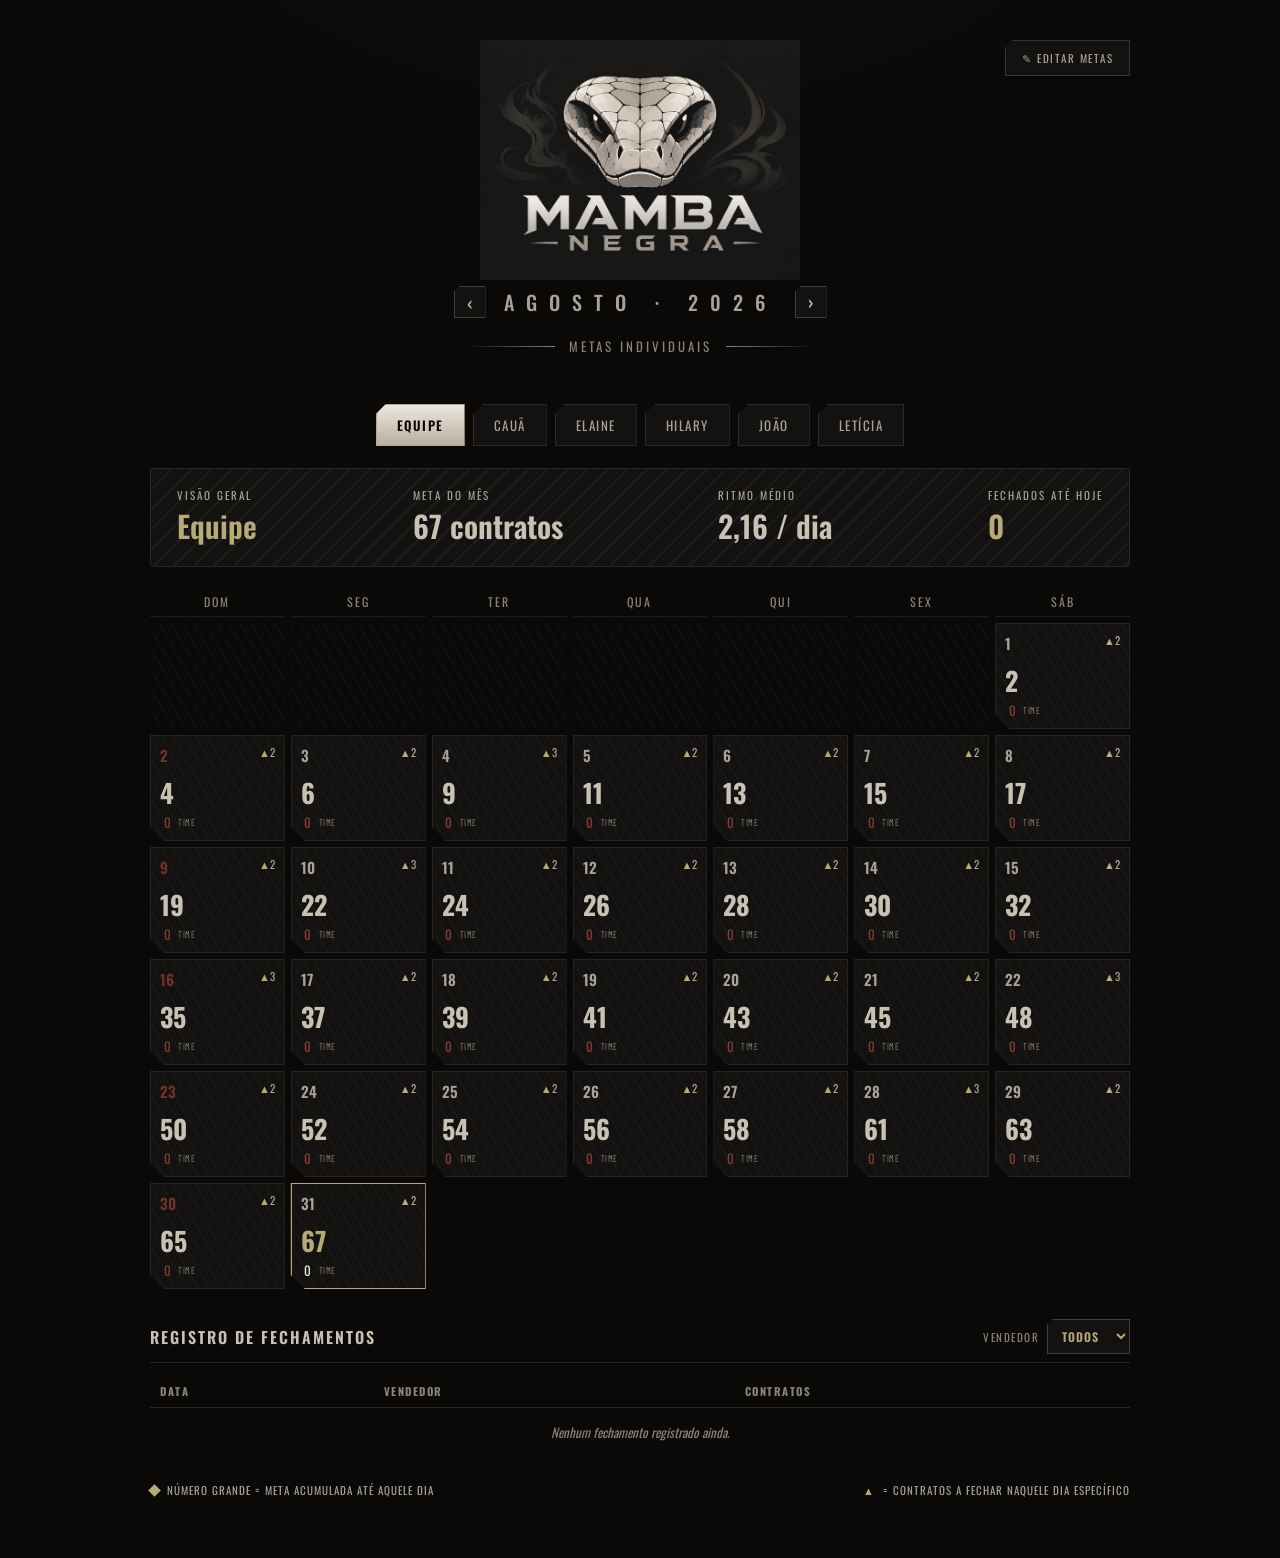
==== index.html @ ac82d04a "Rename index.html.html to index.html" ====
<!DOCTYPE html>
<html lang="pt-BR">
<head>
<meta charset="UTF-8">
<title>Mamba Negra — Agosto 2026</title>
<style>
@import url('https://fonts.googleapis.com/css2?family=Oswald:wght@400;500;600;700&family=Barlow+Condensed:wght@400;500;600;700&display=swap');

:root{
  --bg: #0a0908;
  --bg-card: #131210;
  --scale-line: rgba(230,225,212,0.05);
  --bone: #ece7de;
  --bone-dim: #a8a297;
  --silver: #c9c2b4;
  --silver-dark: #8a8478;
  --gold: #b8a978;
  --danger: #8a3b32;
}

*{box-sizing:border-box; margin:0; padding:0;}

body{
  background:
    radial-gradient(ellipse 900px 500px at 50% -10%, rgba(200,190,170,0.05), transparent 60%),
    var(--bg);
  color: var(--bone);
  font-family: 'Barlow Condensed', sans-serif;
  padding: 40px 20px 60px;
  min-height: 100vh;
}

.wrap{ max-width: 980px; margin: 0 auto; }

/* ---- HEADER ---- */
.header{ text-align:center; position: relative; padding-bottom: 24px; margin-bottom: 24px; }

.logo-img{
  max-width: 320px;
  width: 60%;
  height: auto;
  margin: 0 auto 6px;
  display: block;
  mix-blend-mode: screen;
}

.brand-sub{
  font-family: 'Oswald', sans-serif;
  font-weight: 500;
  font-size: clamp(14px, 2.4vw, 20px);
  letter-spacing: 12px;
  color: var(--bone-dim);
  text-transform: uppercase;
  margin-top: 4px;
}

.divider{ display:flex; align-items:center; gap:14px; justify-content:center; margin-top: 18px; color: var(--silver-dark); }
.divider .line{ height:1px; width: 90px; background: linear-gradient(90deg, transparent, var(--silver-dark)); }
.divider .line.right{ background: linear-gradient(90deg, var(--silver-dark), transparent); }
.divider span{ font-family:'Oswald', sans-serif; font-size: 13px; letter-spacing: 3px; text-transform: uppercase; }

/* ---- TABS (caçadores) ---- */
.tabs{ display:flex; flex-wrap: wrap; gap: 8px; justify-content:center; margin-bottom: 22px; }
.tab{
  font-family:'Oswald', sans-serif;
  font-size: 13px;
  letter-spacing: 1.5px;
  text-transform: uppercase;
  padding: 10px 20px;
  background: var(--bg-card);
  border: 1px solid rgba(200,194,180,0.15);
  color: var(--bone-dim);
  cursor: pointer;
  clip-path: polygon(10px 0, 100% 0, 100% 100%, 0 100%, 0 10px);
  transition: all 0.15s ease;
  position: relative;
}
.tab:hover{ color: var(--bone); border-color: var(--silver-dark); }
.tab.active{
  color: #0a0908;
  background: linear-gradient(180deg, #ece7de, #b8b0a0);
  border-color: var(--gold);
  font-weight: 600;
}

/* ---- META BAR ---- */
.meta-bar{
  display:flex; justify-content: space-between; align-items:center; gap: 20px;
  background: var(--bg-card);
  border: 1px solid rgba(200,194,180,0.12);
  border-radius: 4px;
  padding: 18px 26px;
  margin-bottom: 26px;
  position: relative;
  overflow:hidden;
}
.meta-bar::before{
  content:""; position:absolute; inset:0;
  background-image: repeating-linear-gradient(135deg, var(--scale-line) 0 2px, transparent 2px 14px);
  pointer-events:none;
}
.meta-item{ position:relative; z-index:1; }
.meta-label{ font-family:'Oswald', sans-serif; font-size: 11px; letter-spacing: 2px; text-transform: uppercase; color: var(--bone-dim); }
.meta-value{ font-family:'Oswald', sans-serif; font-size: 30px; font-weight: 600; color: var(--silver); }
.meta-value.gold{ color: var(--gold); }

/* ---- CALENDAR ---- */
.weekdays{ display:grid; grid-template-columns: repeat(7, 1fr); gap: 6px; margin-bottom: 6px; }
.weekdays div{
  text-align:center; font-family:'Oswald', sans-serif; font-size: 12px; letter-spacing: 2px;
  color: var(--silver-dark); text-transform: uppercase; padding-bottom: 6px;
  border-bottom: 1px solid rgba(200,194,180,0.1);
}

.grid{ display:grid; grid-template-columns: repeat(7, 1fr); gap: 6px; }

.day{
  position:relative; background: var(--bg-card);
  border: 1px solid rgba(200,194,180,0.1);
  min-height: 92px; padding: 8px 9px;
  clip-path: polygon(0 0, 100% 0, 100% 100%, 14px 100%, 0 calc(100% - 14px));
  overflow:hidden;
}
.day.empty{ background: transparent; border: none; clip-path:none; }
.day::before{
  content:""; position:absolute; inset:0;
  background-image: repeating-linear-gradient(60deg, var(--scale-line) 0 1.5px, transparent 1.5px 10px);
  opacity: 0.6; pointer-events:none;
}
.day .num{ font-family:'Oswald', sans-serif; font-weight:600; font-size: 15px; color: var(--bone-dim); position:relative; z-index:1; }
.day .goal{ font-family:'Oswald', sans-serif; font-weight:700; font-size: 26px; color: var(--silver); line-height:1; margin-top: 14px; position:relative; z-index:1; }
.day .goal-label{ font-size: 10px; letter-spacing: 1px; color: var(--silver-dark); text-transform: uppercase; position: relative; z-index:1; }
.day .inc{ position:absolute; top:8px; right:9px; font-family:'Oswald', sans-serif; font-size: 11px; color: var(--gold); z-index:1; }
.day.final{ border-color: var(--gold); box-shadow: 0 0 0 1px var(--gold), 0 0 18px rgba(184,169,120,0.25); }
.day.final .goal{ color: var(--gold); }
.day.sunday .num{ color: var(--danger); opacity:0.8; }

.day.hit{ border-color: #6f8f5a; }
.day.hit .goal{ color: #9fc47f; }
.day.behind .actual{ color: var(--danger); }

.day .actual-row{
  display:flex; align-items:center; gap:4px;
  margin-top: 6px; position:relative; z-index:1;
}
.day .actual-btn{
  width: 18px; height: 18px;
  display:flex; align-items:center; justify-content:center;
  background: rgba(200,194,180,0.08);
  border: 1px solid rgba(200,194,180,0.25);
  color: var(--bone);
  font-family:'Oswald', sans-serif;
  font-size: 13px; line-height:1;
  cursor:pointer; user-select:none;
}
.day .actual-btn:hover{ background: rgba(200,194,180,0.18); }
.day .actual{
  font-family:'Oswald', sans-serif;
  font-size: 13px;
  color: var(--bone);
  min-width: 14px;
  text-align:center;
}
.day .actual-label{
  font-size: 9px;
  letter-spacing: 0.5px;
  color: var(--silver-dark);
  text-transform: uppercase;
}
.day.empty .actual-row{ display:none; }

.sync-note{
  text-align:center;
  font-family:'Oswald', sans-serif;
  font-size: 11px;
  letter-spacing: 1px;
  color: var(--silver-dark);
  margin-top: 4px;
}
.sync-note.saving{ color: var(--gold); }

/* ---- REGISTRO DE FECHAMENTOS ---- */
.log-section{
  margin-top: 30px;
}
.log-header{
  display:flex; align-items:center; justify-content:space-between; flex-wrap:wrap; gap:10px;
  margin-bottom: 12px;
  padding-bottom: 8px;
  border-bottom: 1px solid rgba(200,194,180,0.15);
}
.log-title{
  font-family:'Oswald', sans-serif;
  font-weight: 600;
  font-size: 16px;
  letter-spacing: 2px;
  text-transform: uppercase;
  color: var(--silver);
  margin-bottom: 0;
  padding-bottom: 0;
  border-bottom: none;
}
.log-filter{
  display:flex; align-items:center; gap:8px;
}
.log-filter label{
  font-family:'Oswald', sans-serif;
  font-size: 11px;
  letter-spacing: 1.5px;
  text-transform: uppercase;
  color: var(--silver-dark);
}
.log-filter select{
  background: var(--bg-card);
  border: 1px solid rgba(200,194,180,0.25);
  color: var(--gold);
  font-family:'Oswald', sans-serif;
  font-weight: 600;
  font-size: 12px;
  letter-spacing: 1px;
  text-transform: uppercase;
  padding: 7px 10px;
  cursor: pointer;
  clip-path: polygon(6px 0, 100% 0, 100% 100%, 0 100%, 0 6px);
}
.log-filter select:focus{ outline:none; border-color: var(--gold); }
.log-table{
  width: 100%;
  border-collapse: collapse;
  font-family: 'Barlow Condensed', sans-serif;
}
.log-table th{
  text-align:left;
  font-family:'Oswald', sans-serif;
  font-size: 11px;
  letter-spacing: 1.5px;
  text-transform: uppercase;
  color: var(--silver-dark);
  padding: 8px 10px;
  border-bottom: 1px solid rgba(200,194,180,0.15);
}
.log-table td{
  padding: 8px 10px;
  font-size: 15px;
  color: var(--bone);
  border-bottom: 1px solid rgba(200,194,180,0.06);
}
.log-table tr:hover td{ background: rgba(200,194,180,0.04); }
.log-table .qty{
  font-family:'Oswald', sans-serif;
  font-weight: 600;
  color: var(--gold);
}
.log-empty{
  font-family:'Oswald', sans-serif;
  font-size: 13px;
  color: var(--silver-dark);
  padding: 14px 4px;
  text-align:center;
  font-style: italic;
}

.footer{
  margin-top: 26px; display:flex; justify-content: space-between; flex-wrap: wrap; gap: 12px;
  font-family:'Oswald', sans-serif; font-size: 11px; letter-spacing: 1px; color: var(--bone-dim); text-transform: uppercase;
}
.legend-item{ display:flex; align-items:center; gap:8px; }
.dot{ width:9px; height:9px; background:var(--gold); display:inline-block; transform: rotate(45deg); }

/* ---- MONTH NAV ---- */
.month-nav{ display:flex; align-items:center; justify-content:center; gap:18px; margin-top:4px; }
.month-nav .brand-sub{ margin:0; min-width: 210px; text-align:center; }
.month-arrow{
  font-family:'Oswald', sans-serif;
  font-size: 18px;
  color: var(--silver);
  border: 1px solid rgba(200,194,180,0.25);
  background: var(--bg-card);
  width: 32px; height:32px;
  display:flex; align-items:center; justify-content:center;
  cursor:pointer; user-select:none;
  clip-path: polygon(6px 0, 100% 0, 100% 100%, 0 100%, 0 6px);
  transition: all 0.15s ease;
  flex-shrink:0;
}
.month-arrow:hover{ color: var(--bone); border-color: var(--gold); }

/* ---- EDIT BUTTON ---- */
.edit-btn{
  position:absolute; top:0; right:0;
  font-family:'Oswald', sans-serif;
  font-size: 11px; letter-spacing:1.5px; text-transform:uppercase;
  padding: 9px 16px;
  background: var(--bg-card);
  border: 1px solid rgba(200,194,180,0.2);
  color: var(--bone-dim);
  cursor:pointer; user-select:none;
  clip-path: polygon(8px 0, 100% 0, 100% 100%, 0 100%, 0 8px);
  transition: all 0.15s ease;
}
.edit-btn:hover{ color: var(--gold); border-color: var(--gold); }

/* ---- MODAL ---- */
.modal-overlay{
  position: fixed; inset:0; background: rgba(6,5,4,0.82);
  display:none; align-items:center; justify-content:center;
  z-index: 100; padding: 20px;
}
.modal{
  background: var(--bg-card);
  border: 1px solid rgba(200,194,180,0.2);
  max-width: 420px; width:100%;
  max-height: 86vh; overflow-y:auto;
  padding: 24px 22px;
}
.modal-title{
  font-family:'Oswald', sans-serif; font-weight:600; font-size:15px;
  letter-spacing:2px; text-transform:uppercase; color: var(--silver);
  margin-bottom: 4px;
}
.modal-sub{
  font-family:'Oswald', sans-serif; font-size:11px; color: var(--silver-dark);
  letter-spacing:1px; text-transform:uppercase;
  margin-bottom:18px; padding-bottom:12px; border-bottom:1px solid rgba(200,194,180,0.12);
}
.modal-hint{
  font-family:'Barlow Condensed', sans-serif; font-size:12px; color: var(--silver-dark);
  margin: -8px 0 16px; line-height:1.4;
}
.modal-row{
  display:flex; align-items:center; justify-content:space-between;
  gap:12px; margin-bottom: 12px;
}
.modal-row label{
  font-family:'Barlow Condensed', sans-serif; font-size:15px; color: var(--bone);
}
.modal-row input{
  width: 90px;
  background: var(--bg);
  border: 1px solid rgba(200,194,180,0.25);
  color: var(--gold);
  font-family:'Oswald', sans-serif; font-weight:600; font-size:16px;
  text-align:center; padding: 7px 4px;
}
.modal-row input:focus{ outline:none; border-color: var(--gold); }
.modal-actions{
  display:flex; justify-content:flex-end; gap:10px; margin-top:10px;
}
.modal-btn{
  font-family:'Oswald', sans-serif; font-size:12px; letter-spacing:1.5px; text-transform:uppercase;
  padding: 10px 18px; cursor:pointer; border:1px solid rgba(200,194,180,0.25);
  background: transparent; color: var(--bone-dim);
}
.modal-btn:hover{ color: var(--bone); border-color: var(--silver-dark); }
.modal-btn.primary{
  background: linear-gradient(180deg, #ece7de, #b8b0a0);
  color: #0a0908; border-color: var(--gold); font-weight:600;
}
.modal-btn.primary:hover{ color:#0a0908; }

@media (max-width: 640px){
  .day{ min-height: 74px; padding:6px 7px; }
  .day .goal{ font-size:20px; margin-top:10px; }
  .weekdays div{ font-size:10px; }
  .meta-bar{ flex-wrap: wrap; }
  .tab{ padding: 8px 14px; font-size: 12px; }
  .edit-btn{ position:static; display:block; width:fit-content; margin: 10px auto 0; }
  .month-nav .brand-sub{ min-width: 160px; font-size: 13px; letter-spacing:6px; }
}
</style>
</head>
<body>
<div class="wrap">

  <div class="header">
    <img class="logo-img" src="[data-uri]" alt="Mamba Negra">
    <div class="edit-btn" id="editBtn">✎ Editar metas</div>
    <div class="month-nav">
      <div class="month-arrow" id="prevMonth">‹</div>
      <div class="brand-sub" id="monthLabel">Agosto · 2026</div>
      <div class="month-arrow" id="nextMonth">›</div>
    </div>
    <div class="divider">
      <div class="line"></div>
      <span>Metas Individuais</span>
      <div class="line right"></div>
    </div>
  </div>

  <div class="tabs" id="tabs"></div>

  <div class="meta-bar">
    <div class="meta-item">
      <div class="meta-label" id="metaLabel1">Visão geral</div>
      <div class="meta-value gold" id="metaName">Equipe</div>
    </div>
    <div class="meta-item">
      <div class="meta-label">Meta do mês</div>
      <div class="meta-value" id="metaTotal">67 contratos</div>
    </div>
    <div class="meta-item">
      <div class="meta-label">Ritmo médio</div>
      <div class="meta-value" id="metaRate">2,16 / dia</div>
    </div>
    <div class="meta-item">
      <div class="meta-label">Fechados até hoje</div>
      <div class="meta-value gold" id="metaActual">0</div>
    </div>
  </div>

  <div class="weekdays">
    <div>Dom</div><div>Seg</div><div>Ter</div><div>Qua</div><div>Qui</div><div>Sex</div><div>Sáb</div>
  </div>

  <div class="grid" id="grid"></div>

  <div class="log-section">
    <div class="log-header">
      <div class="log-title">Registro de Fechamentos</div>
      <div class="log-filter">
        <label for="logFilterSelect">Vendedor</label>
        <select id="logFilterSelect">
          <option value="Todos">Todos</option>
        </select>
      </div>
    </div>
    <table class="log-table">
      <thead>
        <tr><th>Data</th><th>Vendedor</th><th>Contratos</th></tr>
      </thead>
      <tbody id="logBody"></tbody>
    </table>
    <div class="log-empty" id="logEmpty" style="display:none;">Nenhum fechamento registrado ainda.</div>
  </div>

  <div class="footer">
    <div class="legend-item"><span class="dot"></span> Número grande = meta acumulada até aquele dia</div>
    <div class="legend-item"><span style="color:var(--gold)">▲</span> = contratos a fechar naquele dia específico</div>
  </div>

</div>

<div class="modal-overlay" id="modalOverlay">
  <div class="modal">
    <div class="modal-title">Editar metas — <span id="modalMonthName"></span></div>
    <div class="modal-sub">Grupo e individual de cada pessoa</div>
    <div class="modal-hint">Ao salvar, os contratos de cada dia são redistribuídos igualmente ao longo do mês para manter o ritmo em dia com a nova meta.</div>
    <div id="modalBody"></div>
    <div class="modal-actions">
      <div class="modal-btn" id="modalCancel">Cancelar</div>
      <div class="modal-btn primary" id="modalSave">Salvar</div>
    </div>
  </div>
</div>

<script>
const YEAR = 2026;
const MONTH_FULL = ['Janeiro','Fevereiro','Março','Abril','Maio','Junho','Julho','Agosto','Setembro','Outubro','Novembro','Dezembro'];
const MONTH_SHORT = ['jan','fev','mar','abr','mai','jun','jul','ago','set','out','nov','dez'];

// Metas padrão (total do mês por pessoa) e do time — usadas em qualquer mês ainda não editado
const DEFAULT_GOALS = {
  "Equipe": 67,
  "Cauã": 12,
  "Elaine": 21,
  "Hilary": 14,
  "João": 12,
  "Letícia": 8
};
const personNames = Object.keys(DEFAULT_GOALS);
const individualNames = personNames.filter(n => n !== 'Equipe');

function daysInMonth(m){ return new Date(YEAR, m + 1, 0).getDate(); }
function firstWeekdayOf(m){ return new Date(YEAR, m, 1).getDay(); }

// Gera a curva acumulada proporcional ao total, redistribuindo os contratos
// igualmente ao longo dos dias do mês para manter o ritmo em dia com a meta
function buildCumulative(total, dim){
  const arr = [];
  for(let d=1; d<=dim; d++){
    arr.push(Math.round(total * d / dim));
  }
  if(dim > 0) arr[arr.length-1] = total; // garante que o último dia bate exatamente com a meta
  return arr;
}

let goals = {};       // goals[monthIndex] = { nome: metaTotal }
const progress = {};  // progress[nome] = { monthIndex: { "1": 2, "5": 1, ... } }
individualNames.forEach(name => progress[name] = {});

let currentMonth = 7; // Agosto por padrão
let currentView = 'Equipe';

function getGoals(m){
  if(!goals[m]) goals[m] = { ...DEFAULT_GOALS };
  return goals[m];
}
function getProgressMonth(name, m){
  if(!progress[name][m]) progress[name][m] = {};
  return progress[name][m];
}

const tabsEl = document.getElementById('tabs');
const grid = document.getElementById('grid');
const metaName = document.getElementById('metaName');
const metaTotal = document.getElementById('metaTotal');
const metaRate = document.getElementById('metaRate');
const metaActual = document.getElementById('metaActual');
const metaLabel1 = document.getElementById('metaLabel1');
const monthLabel = document.getElementById('monthLabel');
const prevMonthBtn = document.getElementById('prevMonth');
const nextMonthBtn = document.getElementById('nextMonth');
const editBtn = document.getElementById('editBtn');
const modalOverlay = document.getElementById('modalOverlay');
const modalBody = document.getElementById('modalBody');
const modalMonthName = document.getElementById('modalMonthName');
const modalSave = document.getElementById('modalSave');
const modalCancel = document.getElementById('modalCancel');

const GOALS_KEY = 'goals';
function storageKeyProgress(name){ return 'progress:' + name; }

async function loadAll(){
  try{
    const res = await window.storage.get(GOALS_KEY, true);
    goals = res ? JSON.parse(res.value) : {};
  } catch(e){
    goals = {};
  }
  for(const name of individualNames){
    try{
      const res = await window.storage.get(storageKeyProgress(name), true);
      progress[name] = res ? JSON.parse(res.value) : {};
    } catch(e){
      progress[name] = progress[name] || {};
    }
  }
}

async function saveGoals(){
  try{
    await window.storage.set(GOALS_KEY, JSON.stringify(goals), true);
  } catch(e){
    // sem conexão de armazenamento compartilhado (arquivo aberto localmente) — segue só na tela
  }
}

async function saveProgress(name){
  try{
    await window.storage.set(storageKeyProgress(name), JSON.stringify(progress[name]), true);
  } catch(e){
    // sem conexão de armazenamento compartilhado (arquivo aberto localmente) — segue só na tela
  }
}

function getDailyActual(name, day, m){
  if(name === 'Equipe'){
    return individualNames.reduce((sum, n) => sum + (getProgressMonth(n, m)[day] || 0), 0);
  }
  return getProgressMonth(name, m)[day] || 0;
}

function getActualCumulative(name, uptoDay, m){
  let sum = 0;
  for(let d=1; d<=uptoDay; d++) sum += getDailyActual(name, d, m);
  return sum;
}

function updateMonthLabel(){
  monthLabel.textContent = MONTH_FULL[currentMonth] + ' · ' + YEAR;
  prevMonthBtn.style.visibility = currentMonth === 0 ? 'hidden' : 'visible';
  nextMonthBtn.style.visibility = currentMonth === 11 ? 'hidden' : 'visible';
}

function render(name){
  currentView = name;
  updateMonthLabel();

  const dim = daysInMonth(currentMonth);
  const fw = firstWeekdayOf(currentMonth);
  const gm = getGoals(currentMonth);
  const total = gm[name] || 0;

  metaLabel1.textContent = name === 'Equipe' ? 'Visão geral' : 'Vendedor';
  metaName.textContent = name;
  metaTotal.textContent = total + ' contratos';
  metaRate.textContent = (dim ? total/dim : 0).toFixed(2).replace('.', ',') + ' / dia';
  metaActual.textContent = getActualCumulative(name, dim, currentMonth);

  const cumulative = buildCumulative(total, dim);
  const editable = name !== 'Equipe';

  grid.innerHTML = '';
  for(let i=0;i<fw;i++){
    const empty = document.createElement('div');
    empty.className='day empty';
    grid.appendChild(empty);
  }

  let prev = 0;
  for(let d=1; d<=dim; d++){
    const cell = document.createElement('div');
    const goal = cumulative[d-1];
    const inc = goal - prev;
    prev = goal;
    const actualToday = getDailyActual(name, d, currentMonth);
    const actualCum = getActualCumulative(name, d, currentMonth);

    const weekday = (fw + (d-1)) % 7;
    let cls = 'day';
    if(weekday===0) cls += ' sunday';
    if(d===dim) cls += ' final';
    if(actualCum >= goal) cls += ' hit'; else if (d < dim) cls += ' behind';
    cell.className = cls;

    cell.innerHTML = `
      <div class="num">${d}</div>
      <div class="inc">▲${inc}</div>
      <div class="goal">${goal}</div>
      <div class="actual-row">
        ${editable ? `<div class="actual-btn" data-act="minus" data-day="${d}">−</div>` : ''}
        <div class="actual">${actualToday}</div>
        ${editable ? `<div class="actual-btn" data-act="plus" data-day="${d}">+</div>` : ''}
        <div class="actual-label">${editable ? 'fechados' : 'time'}</div>
      </div>
    `;
    grid.appendChild(cell);
  }

  if(editable){
    grid.querySelectorAll('.actual-btn').forEach(btn=>{
      btn.addEventListener('click', async ()=>{
        const day = btn.getAttribute('data-day');
        const act = btn.getAttribute('data-act');
        const monthProg = getProgressMonth(name, currentMonth);
        const cur = monthProg[day] || 0;
        const next = act === 'plus' ? cur + 1 : Math.max(0, cur - 1);
        monthProg[day] = next;
        render(name); // atualização otimista imediata
        renderLog();
        await saveProgress(name);
      });
    });
  }
}

let logFilter = 'Todos';

function renderLog(){
  const logBody = document.getElementById('logBody');
  const logEmpty = document.getElementById('logEmpty');
  const rows = [];

  const namesToShow = logFilter === 'Todos' ? individualNames : [logFilter];

  namesToShow.forEach(name=>{
    const monthProg = getProgressMonth(name, currentMonth);
    Object.keys(monthProg).forEach(day=>{
      const qty = monthProg[day];
      if(qty > 0){
        rows.push({ day: parseInt(day, 10), name, qty });
      }
    });
  });

  rows.sort((a, b) => a.day - b.day || a.name.localeCompare(b.name));

  if(rows.length === 0){
    logBody.innerHTML = '';
    logEmpty.style.display = 'block';
    logEmpty.textContent = logFilter === 'Todos'
      ? 'Nenhum fechamento registrado ainda.'
      : `Nenhum fechamento registrado para ${logFilter} neste mês.`;
    return;
  }
  logEmpty.style.display = 'none';

  logBody.innerHTML = rows.map(r => `
    <tr>
      <td>${String(r.day).padStart(2,'0')} de ${MONTH_SHORT[currentMonth]}</td>
      <td>${r.name}</td>
      <td class="qty">${r.qty}</td>
    </tr>
  `).join('');
}

personNames.forEach(name=>{
  const btn = document.createElement('div');
  btn.className = 'tab' + (name==='Equipe' ? ' active' : '');
  btn.textContent = name;
  btn.addEventListener('click', ()=>{
    document.querySelectorAll('.tab').forEach(t=>t.classList.remove('active'));
    btn.classList.add('active');
    render(name);
    renderLog();
  });
  tabsEl.appendChild(btn);
});

const logFilterSelect = document.getElementById('logFilterSelect');
individualNames.forEach(name=>{
  const opt = document.createElement('option');
  opt.value = name;
  opt.textContent = name;
  logFilterSelect.appendChild(opt);
});
logFilterSelect.addEventListener('change', ()=>{
  logFilter = logFilterSelect.value;
  renderLog();
});

prevMonthBtn.addEventListener('click', ()=>{
  if(currentMonth > 0){
    currentMonth--;
    render(currentView);
    renderLog();
  }
});
nextMonthBtn.addEventListener('click', ()=>{
  if(currentMonth < 11){
    currentMonth++;
    render(currentView);
    renderLog();
  }
});

function openModal(){
  const gm = getGoals(currentMonth);
  modalMonthName.textContent = MONTH_FULL[currentMonth];
  modalBody.innerHTML = personNames.map(name => `
    <div class="modal-row">
      <label>${name === 'Equipe' ? 'Equipe (grupo)' : name}</label>
      <input type="number" min="0" inputmode="numeric" id="goalInput-${name}" value="${gm[name] ?? 0}">
    </div>
  `).join('');
  modalOverlay.style.display = 'flex';
}
function closeModal(){
  modalOverlay.style.display = 'none';
}

editBtn.addEventListener('click', openModal);
modalCancel.addEventListener('click', closeModal);
modalOverlay.addEventListener('click', (e)=>{ if(e.target === modalOverlay) closeModal(); });

modalSave.addEventListener('click', async ()=>{
  const gm = getGoals(currentMonth);
  personNames.forEach(name=>{
    const input = document.getElementById('goalInput-' + name);
    const val = Math.max(0, parseInt(input.value, 10) || 0);
    gm[name] = val; // ao renderizar, buildCumulative() redistribui os contratos
                     // igualmente pelos dias do mês para bater a meta em dia
  });
  closeModal();
  render(currentView);
  renderLog();
  await saveGoals();
});

(async () => {
  render('Equipe'); // mostra estrutura enquanto carrega
  renderLog();
  await loadAll();
  render(currentView);
  renderLog();
})();
</script>
</body>
</html>
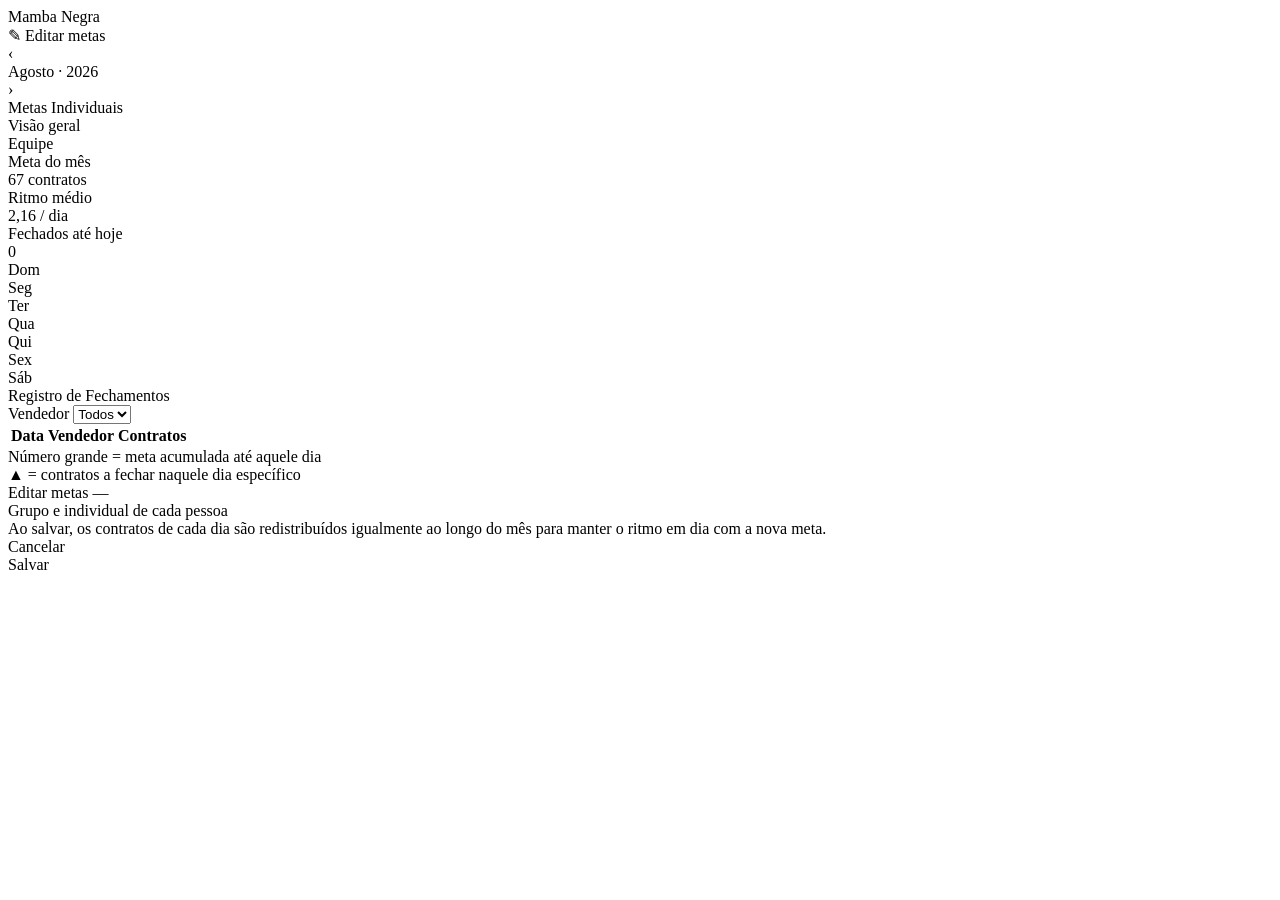
==== commit da2afcef: "Add files via upload" ====
--- a/index.html
+++ b/index.html
@@ -2,378 +2,15 @@
 <html lang="pt-BR">
 <head>
 <meta charset="UTF-8">
-<title>Mamba Negra — Agosto 2026</title>
-<style>
-@import url('https://fonts.googleapis.com/css2?family=Oswald:wght@400;500;600;700&family=Barlow+Condensed:wght@400;500;600;700&display=swap');
-
-:root{
-  --bg: #0a0908;
-  --bg-card: #131210;
-  --scale-line: rgba(230,225,212,0.05);
-  --bone: #ece7de;
-  --bone-dim: #a8a297;
-  --silver: #c9c2b4;
-  --silver-dark: #8a8478;
-  --gold: #b8a978;
-  --danger: #8a3b32;
-}
-
-*{box-sizing:border-box; margin:0; padding:0;}
-
-body{
-  background:
-    radial-gradient(ellipse 900px 500px at 50% -10%, rgba(200,190,170,0.05), transparent 60%),
-    var(--bg);
-  color: var(--bone);
-  font-family: 'Barlow Condensed', sans-serif;
-  padding: 40px 20px 60px;
-  min-height: 100vh;
-}
-
-.wrap{ max-width: 980px; margin: 0 auto; }
-
-/* ---- HEADER ---- */
-.header{ text-align:center; position: relative; padding-bottom: 24px; margin-bottom: 24px; }
-
-.logo-img{
-  max-width: 320px;
-  width: 60%;
-  height: auto;
-  margin: 0 auto 6px;
-  display: block;
-  mix-blend-mode: screen;
-}
-
-.brand-sub{
-  font-family: 'Oswald', sans-serif;
-  font-weight: 500;
-  font-size: clamp(14px, 2.4vw, 20px);
-  letter-spacing: 12px;
-  color: var(--bone-dim);
-  text-transform: uppercase;
-  margin-top: 4px;
-}
-
-.divider{ display:flex; align-items:center; gap:14px; justify-content:center; margin-top: 18px; color: var(--silver-dark); }
-.divider .line{ height:1px; width: 90px; background: linear-gradient(90deg, transparent, var(--silver-dark)); }
-.divider .line.right{ background: linear-gradient(90deg, var(--silver-dark), transparent); }
-.divider span{ font-family:'Oswald', sans-serif; font-size: 13px; letter-spacing: 3px; text-transform: uppercase; }
-
-/* ---- TABS (caçadores) ---- */
-.tabs{ display:flex; flex-wrap: wrap; gap: 8px; justify-content:center; margin-bottom: 22px; }
-.tab{
-  font-family:'Oswald', sans-serif;
-  font-size: 13px;
-  letter-spacing: 1.5px;
-  text-transform: uppercase;
-  padding: 10px 20px;
-  background: var(--bg-card);
-  border: 1px solid rgba(200,194,180,0.15);
-  color: var(--bone-dim);
-  cursor: pointer;
-  clip-path: polygon(10px 0, 100% 0, 100% 100%, 0 100%, 0 10px);
-  transition: all 0.15s ease;
-  position: relative;
-}
-.tab:hover{ color: var(--bone); border-color: var(--silver-dark); }
-.tab.active{
-  color: #0a0908;
-  background: linear-gradient(180deg, #ece7de, #b8b0a0);
-  border-color: var(--gold);
-  font-weight: 600;
-}
-
-/* ---- META BAR ---- */
-.meta-bar{
-  display:flex; justify-content: space-between; align-items:center; gap: 20px;
-  background: var(--bg-card);
-  border: 1px solid rgba(200,194,180,0.12);
-  border-radius: 4px;
-  padding: 18px 26px;
-  margin-bottom: 26px;
-  position: relative;
-  overflow:hidden;
-}
-.meta-bar::before{
-  content:""; position:absolute; inset:0;
-  background-image: repeating-linear-gradient(135deg, var(--scale-line) 0 2px, transparent 2px 14px);
-  pointer-events:none;
-}
-.meta-item{ position:relative; z-index:1; }
-.meta-label{ font-family:'Oswald', sans-serif; font-size: 11px; letter-spacing: 2px; text-transform: uppercase; color: var(--bone-dim); }
-.meta-value{ font-family:'Oswald', sans-serif; font-size: 30px; font-weight: 600; color: var(--silver); }
-.meta-value.gold{ color: var(--gold); }
-
-/* ---- CALENDAR ---- */
-.weekdays{ display:grid; grid-template-columns: repeat(7, 1fr); gap: 6px; margin-bottom: 6px; }
-.weekdays div{
-  text-align:center; font-family:'Oswald', sans-serif; font-size: 12px; letter-spacing: 2px;
-  color: var(--silver-dark); text-transform: uppercase; padding-bottom: 6px;
-  border-bottom: 1px solid rgba(200,194,180,0.1);
-}
-
-.grid{ display:grid; grid-template-columns: repeat(7, 1fr); gap: 6px; }
-
-.day{
-  position:relative; background: var(--bg-card);
-  border: 1px solid rgba(200,194,180,0.1);
-  min-height: 92px; padding: 8px 9px;
-  clip-path: polygon(0 0, 100% 0, 100% 100%, 14px 100%, 0 calc(100% - 14px));
-  overflow:hidden;
-}
-.day.empty{ background: transparent; border: none; clip-path:none; }
-.day::before{
-  content:""; position:absolute; inset:0;
-  background-image: repeating-linear-gradient(60deg, var(--scale-line) 0 1.5px, transparent 1.5px 10px);
-  opacity: 0.6; pointer-events:none;
-}
-.day .num{ font-family:'Oswald', sans-serif; font-weight:600; font-size: 15px; color: var(--bone-dim); position:relative; z-index:1; }
-.day .goal{ font-family:'Oswald', sans-serif; font-weight:700; font-size: 26px; color: var(--silver); line-height:1; margin-top: 14px; position:relative; z-index:1; }
-.day .goal-label{ font-size: 10px; letter-spacing: 1px; color: var(--silver-dark); text-transform: uppercase; position: relative; z-index:1; }
-.day .inc{ position:absolute; top:8px; right:9px; font-family:'Oswald', sans-serif; font-size: 11px; color: var(--gold); z-index:1; }
-.day.final{ border-color: var(--gold); box-shadow: 0 0 0 1px var(--gold), 0 0 18px rgba(184,169,120,0.25); }
-.day.final .goal{ color: var(--gold); }
-.day.sunday .num{ color: var(--danger); opacity:0.8; }
-
-.day.hit{ border-color: #6f8f5a; }
-.day.hit .goal{ color: #9fc47f; }
-.day.behind .actual{ color: var(--danger); }
-
-.day .actual-row{
-  display:flex; align-items:center; gap:4px;
-  margin-top: 6px; position:relative; z-index:1;
-}
-.day .actual-btn{
-  width: 18px; height: 18px;
-  display:flex; align-items:center; justify-content:center;
-  background: rgba(200,194,180,0.08);
-  border: 1px solid rgba(200,194,180,0.25);
-  color: var(--bone);
-  font-family:'Oswald', sans-serif;
-  font-size: 13px; line-height:1;
-  cursor:pointer; user-select:none;
-}
-.day .actual-btn:hover{ background: rgba(200,194,180,0.18); }
-.day .actual{
-  font-family:'Oswald', sans-serif;
-  font-size: 13px;
-  color: var(--bone);
-  min-width: 14px;
-  text-align:center;
-}
-.day .actual-label{
-  font-size: 9px;
-  letter-spacing: 0.5px;
-  color: var(--silver-dark);
-  text-transform: uppercase;
-}
-.day.empty .actual-row{ display:none; }
-
-.sync-note{
-  text-align:center;
-  font-family:'Oswald', sans-serif;
-  font-size: 11px;
-  letter-spacing: 1px;
-  color: var(--silver-dark);
-  margin-top: 4px;
-}
-.sync-note.saving{ color: var(--gold); }
-
-/* ---- REGISTRO DE FECHAMENTOS ---- */
-.log-section{
-  margin-top: 30px;
-}
-.log-header{
-  display:flex; align-items:center; justify-content:space-between; flex-wrap:wrap; gap:10px;
-  margin-bottom: 12px;
-  padding-bottom: 8px;
-  border-bottom: 1px solid rgba(200,194,180,0.15);
-}
-.log-title{
-  font-family:'Oswald', sans-serif;
-  font-weight: 600;
-  font-size: 16px;
-  letter-spacing: 2px;
-  text-transform: uppercase;
-  color: var(--silver);
-  margin-bottom: 0;
-  padding-bottom: 0;
-  border-bottom: none;
-}
-.log-filter{
-  display:flex; align-items:center; gap:8px;
-}
-.log-filter label{
-  font-family:'Oswald', sans-serif;
-  font-size: 11px;
-  letter-spacing: 1.5px;
-  text-transform: uppercase;
-  color: var(--silver-dark);
-}
-.log-filter select{
-  background: var(--bg-card);
-  border: 1px solid rgba(200,194,180,0.25);
-  color: var(--gold);
-  font-family:'Oswald', sans-serif;
-  font-weight: 600;
-  font-size: 12px;
-  letter-spacing: 1px;
-  text-transform: uppercase;
-  padding: 7px 10px;
-  cursor: pointer;
-  clip-path: polygon(6px 0, 100% 0, 100% 100%, 0 100%, 0 6px);
-}
-.log-filter select:focus{ outline:none; border-color: var(--gold); }
-.log-table{
-  width: 100%;
-  border-collapse: collapse;
-  font-family: 'Barlow Condensed', sans-serif;
-}
-.log-table th{
-  text-align:left;
-  font-family:'Oswald', sans-serif;
-  font-size: 11px;
-  letter-spacing: 1.5px;
-  text-transform: uppercase;
-  color: var(--silver-dark);
-  padding: 8px 10px;
-  border-bottom: 1px solid rgba(200,194,180,0.15);
-}
-.log-table td{
-  padding: 8px 10px;
-  font-size: 15px;
-  color: var(--bone);
-  border-bottom: 1px solid rgba(200,194,180,0.06);
-}
-.log-table tr:hover td{ background: rgba(200,194,180,0.04); }
-.log-table .qty{
-  font-family:'Oswald', sans-serif;
-  font-weight: 600;
-  color: var(--gold);
-}
-.log-empty{
-  font-family:'Oswald', sans-serif;
-  font-size: 13px;
-  color: var(--silver-dark);
-  padding: 14px 4px;
-  text-align:center;
-  font-style: italic;
-}
-
-.footer{
-  margin-top: 26px; display:flex; justify-content: space-between; flex-wrap: wrap; gap: 12px;
-  font-family:'Oswald', sans-serif; font-size: 11px; letter-spacing: 1px; color: var(--bone-dim); text-transform: uppercase;
-}
-.legend-item{ display:flex; align-items:center; gap:8px; }
-.dot{ width:9px; height:9px; background:var(--gold); display:inline-block; transform: rotate(45deg); }
-
-/* ---- MONTH NAV ---- */
-.month-nav{ display:flex; align-items:center; justify-content:center; gap:18px; margin-top:4px; }
-.month-nav .brand-sub{ margin:0; min-width: 210px; text-align:center; }
-.month-arrow{
-  font-family:'Oswald', sans-serif;
-  font-size: 18px;
-  color: var(--silver);
-  border: 1px solid rgba(200,194,180,0.25);
-  background: var(--bg-card);
-  width: 32px; height:32px;
-  display:flex; align-items:center; justify-content:center;
-  cursor:pointer; user-select:none;
-  clip-path: polygon(6px 0, 100% 0, 100% 100%, 0 100%, 0 6px);
-  transition: all 0.15s ease;
-  flex-shrink:0;
-}
-.month-arrow:hover{ color: var(--bone); border-color: var(--gold); }
-
-/* ---- EDIT BUTTON ---- */
-.edit-btn{
-  position:absolute; top:0; right:0;
-  font-family:'Oswald', sans-serif;
-  font-size: 11px; letter-spacing:1.5px; text-transform:uppercase;
-  padding: 9px 16px;
-  background: var(--bg-card);
-  border: 1px solid rgba(200,194,180,0.2);
-  color: var(--bone-dim);
-  cursor:pointer; user-select:none;
-  clip-path: polygon(8px 0, 100% 0, 100% 100%, 0 100%, 0 8px);
-  transition: all 0.15s ease;
-}
-.edit-btn:hover{ color: var(--gold); border-color: var(--gold); }
-
-/* ---- MODAL ---- */
-.modal-overlay{
-  position: fixed; inset:0; background: rgba(6,5,4,0.82);
-  display:none; align-items:center; justify-content:center;
-  z-index: 100; padding: 20px;
-}
-.modal{
-  background: var(--bg-card);
-  border: 1px solid rgba(200,194,180,0.2);
-  max-width: 420px; width:100%;
-  max-height: 86vh; overflow-y:auto;
-  padding: 24px 22px;
-}
-.modal-title{
-  font-family:'Oswald', sans-serif; font-weight:600; font-size:15px;
-  letter-spacing:2px; text-transform:uppercase; color: var(--silver);
-  margin-bottom: 4px;
-}
-.modal-sub{
-  font-family:'Oswald', sans-serif; font-size:11px; color: var(--silver-dark);
-  letter-spacing:1px; text-transform:uppercase;
-  margin-bottom:18px; padding-bottom:12px; border-bottom:1px solid rgba(200,194,180,0.12);
-}
-.modal-hint{
-  font-family:'Barlow Condensed', sans-serif; font-size:12px; color: var(--silver-dark);
-  margin: -8px 0 16px; line-height:1.4;
-}
-.modal-row{
-  display:flex; align-items:center; justify-content:space-between;
-  gap:12px; margin-bottom: 12px;
-}
-.modal-row label{
-  font-family:'Barlow Condensed', sans-serif; font-size:15px; color: var(--bone);
-}
-.modal-row input{
-  width: 90px;
-  background: var(--bg);
-  border: 1px solid rgba(200,194,180,0.25);
-  color: var(--gold);
-  font-family:'Oswald', sans-serif; font-weight:600; font-size:16px;
-  text-align:center; padding: 7px 4px;
-}
-.modal-row input:focus{ outline:none; border-color: var(--gold); }
-.modal-actions{
-  display:flex; justify-content:flex-end; gap:10px; margin-top:10px;
-}
-.modal-btn{
-  font-family:'Oswald', sans-serif; font-size:12px; letter-spacing:1.5px; text-transform:uppercase;
-  padding: 10px 18px; cursor:pointer; border:1px solid rgba(200,194,180,0.25);
-  background: transparent; color: var(--bone-dim);
-}
-.modal-btn:hover{ color: var(--bone); border-color: var(--silver-dark); }
-.modal-btn.primary{
-  background: linear-gradient(180deg, #ece7de, #b8b0a0);
-  color: #0a0908; border-color: var(--gold); font-weight:600;
-}
-.modal-btn.primary:hover{ color:#0a0908; }
-
-@media (max-width: 640px){
-  .day{ min-height: 74px; padding:6px 7px; }
-  .day .goal{ font-size:20px; margin-top:10px; }
-  .weekdays div{ font-size:10px; }
-  .meta-bar{ flex-wrap: wrap; }
-  .tab{ padding: 8px 14px; font-size: 12px; }
-  .edit-btn{ position:static; display:block; width:fit-content; margin: 10px auto 0; }
-  .month-nav .brand-sub{ min-width: 160px; font-size: 13px; letter-spacing:6px; }
-}
-</style>
+<meta name="viewport" content="width=device-width, initial-scale=1.0">
+<title>Mamba Negra — Metas Individuais</title>
+<link rel="stylesheet" href="css/style.css">
 </head>
 <body>
 <div class="wrap">
 
   <div class="header">
-    <img class="logo-img" src="[data-uri]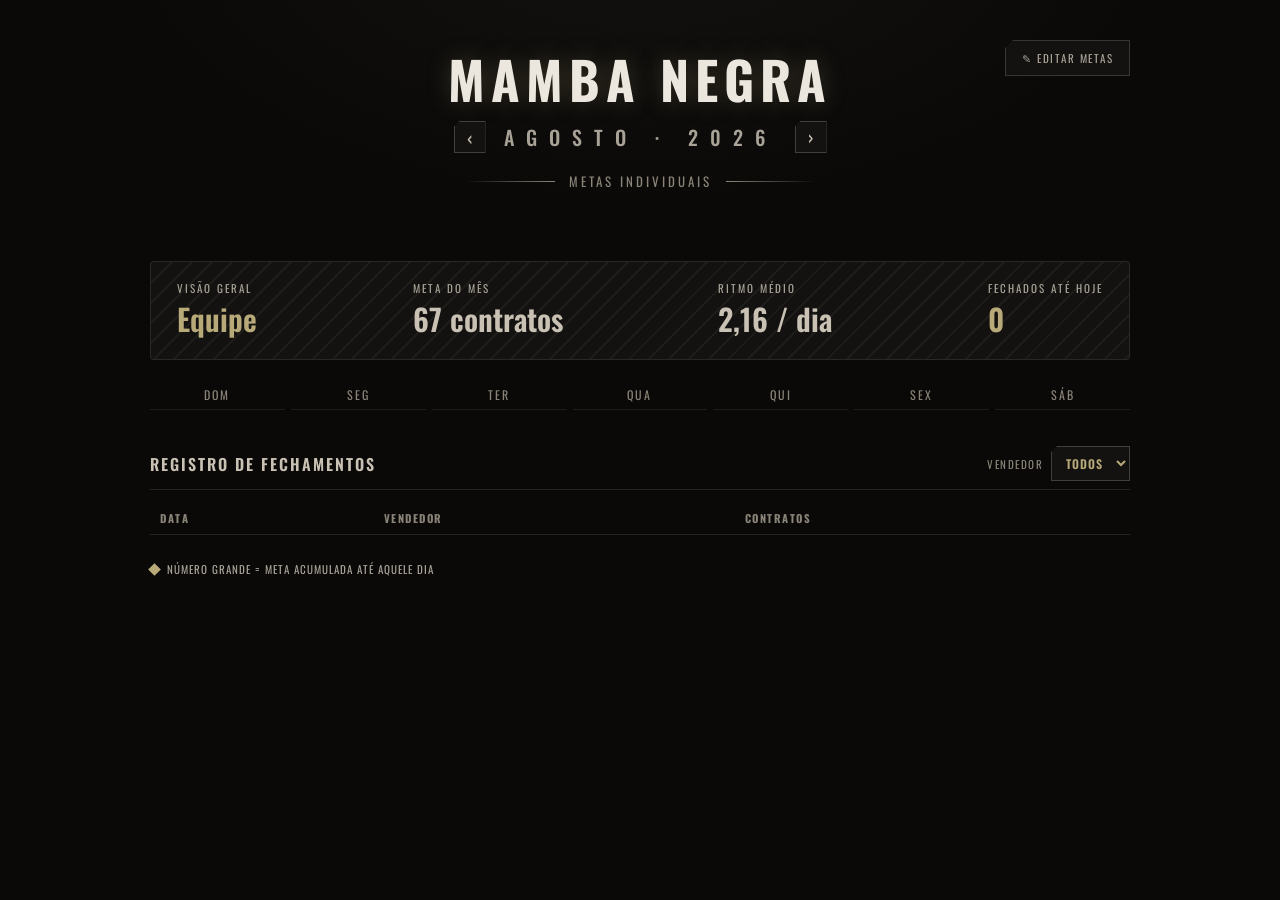
==== commit 17139617: "Update index.html" ====
--- a/index.html
+++ b/index.html
@@ -4,11 +4,10 @@
 <meta charset="UTF-8">
 <meta name="viewport" content="width=device-width, initial-scale=1.0">
 <title>Mamba Negra — Metas Individuais</title>
-<link rel="stylesheet" href="css/style.css">
+<link rel="stylesheet" href="style.css">
 </head>
 <body>
 <div class="wrap">
-
   <div class="header">
     <div class="logo-text">Mamba Negra</div>
     <div class="edit-btn" id="editBtn">✎ Editar metas</div>
@@ -23,9 +22,7 @@
       <div class="line right"></div>
     </div>
   </div>
-
   <div class="tabs" id="tabs"></div>
-
   <div class="meta-bar">
     <div class="meta-item">
       <div class="meta-label" id="metaLabel1">Visão geral</div>
@@ -44,13 +41,10 @@
       <div class="meta-value gold" id="metaActual">0</div>
     </div>
   </div>
-
   <div class="weekdays">
     <div>Dom</div><div>Seg</div><div>Ter</div><div>Qua</div><div>Qui</div><div>Sex</div><div>Sáb</div>
   </div>
-
   <div class="grid" id="grid"></div>
-
   <div class="log-section">
     <div class="log-header">
       <div class="log-title">Registro de Fechamentos</div>
@@ -69,27 +63,5 @@
     </table>
     <div class="log-empty" id="logEmpty" style="display:none;">Nenhum fechamento registrado ainda.</div>
   </div>
-
   <div class="footer">
     <div class="legend-item"><span class="dot"></span> Número grande = meta acumulada até aquele dia</div>
-    <div class="legend-item"><span style="color:var(--gold)">▲</span> = contratos a fechar naquele dia específico</div>
-  </div>
-
-</div>
-
-<div class="modal-overlay" id="modalOverlay">
-  <div class="modal">
-    <div class="modal-title">Editar metas — <span id="modalMonthName"></span></div>
-    <div class="modal-sub">Grupo e individual de cada pessoa</div>
-    <div class="modal-hint">Ao salvar, os contratos de cada dia são redistribuídos igualmente ao longo do mês para manter o ritmo em dia com a nova meta.</div>
-    <div id="modalBody"></div>
-    <div class="modal-actions">
-      <div class="modal-btn" id="modalCancel">Cancelar</div>
-      <div class="modal-btn primary" id="modalSave">Salvar</div>
-    </div>
-  </div>
-</div>
-
-<script src="js/app.js"></script>
-</body>
-</html>
--- a/style.css
+++ b/style.css
@@ -0,0 +1,354 @@
+@import url('https://fonts.googleapis.com/css2?family=Oswald:wght@400;500;600;700&family=Barlow+Condensed:wght@400;500;600;700&display=swap');
+
+:root{
+  --bg: #0a0908;
+  --bg-card: #131210;
+  --scale-line: rgba(230,225,212,0.05);
+  --bone: #ece7de;
+  --bone-dim: #a8a297;
+  --silver: #c9c2b4;
+  --silver-dark: #8a8478;
+  --gold: #b8a978;
+  --danger: #8a3b32;
+}
+
+*{box-sizing:border-box; margin:0; padding:0;}
+
+body{
+  background:
+    radial-gradient(ellipse 900px 500px at 50% -10%, rgba(200,190,170,0.05), transparent 60%),
+    var(--bg);
+  color: var(--bone);
+  font-family: 'Barlow Condensed', sans-serif;
+  padding: 40px 20px 60px;
+  min-height: 100vh;
+}
+
+.wrap{ max-width: 980px; margin: 0 auto; }
+
+/* ---- HEADER ---- */
+.header{ text-align:center; position: relative; padding-bottom: 24px; margin-bottom: 24px; }
+
+.logo-text{
+  font-family: 'Oswald', sans-serif;
+  font-weight: 700;
+  font-size: clamp(30px, 6vw, 52px);
+  letter-spacing: 6px;
+  text-transform: uppercase;
+  color: var(--bone);
+  text-shadow: 0 0 24px rgba(184,169,120,0.25);
+}
+
+.brand-sub{
+  font-family: 'Oswald', sans-serif;
+  font-weight: 500;
+  font-size: clamp(14px, 2.4vw, 20px);
+  letter-spacing: 12px;
+  color: var(--bone-dim);
+  text-transform: uppercase;
+  margin-top: 4px;
+}
+
+.divider{ display:flex; align-items:center; gap:14px; justify-content:center; margin-top: 18px; color: var(--silver-dark); }
+.divider .line{ height:1px; width: 90px; background: linear-gradient(90deg, transparent, var(--silver-dark)); }
+.divider .line.right{ background: linear-gradient(90deg, var(--silver-dark), transparent); }
+.divider span{ font-family:'Oswald', sans-serif; font-size: 13px; letter-spacing: 3px; text-transform: uppercase; }
+
+/* ---- TABS (caçadores) ---- */
+.tabs{ display:flex; flex-wrap: wrap; gap: 8px; justify-content:center; margin-bottom: 22px; }
+.tab{
+  font-family:'Oswald', sans-serif;
+  font-size: 13px;
+  letter-spacing: 1.5px;
+  text-transform: uppercase;
+  padding: 10px 20px;
+  background: var(--bg-card);
+  border: 1px solid rgba(200,194,180,0.15);
+  color: var(--bone-dim);
+  cursor: pointer;
+  clip-path: polygon(10px 0, 100% 0, 100% 100%, 0 100%, 0 10px);
+  transition: all 0.15s ease;
+  position: relative;
+}
+.tab:hover{ color: var(--bone); border-color: var(--silver-dark); }
+.tab.active{
+  color: #0a0908;
+  background: linear-gradient(180deg, #ece7de, #b8b0a0);
+  border-color: var(--gold);
+  font-weight: 600;
+}
+
+/* ---- META BAR ---- */
+.meta-bar{
+  display:flex; justify-content: space-between; align-items:center; gap: 20px;
+  background: var(--bg-card);
+  border: 1px solid rgba(200,194,180,0.12);
+  border-radius: 4px;
+  padding: 18px 26px;
+  margin-bottom: 26px;
+  position: relative;
+  overflow:hidden;
+}
+.meta-bar::before{
+  content:""; position:absolute; inset:0;
+  background-image: repeating-linear-gradient(135deg, var(--scale-line) 0 2px, transparent 2px 14px);
+  pointer-events:none;
+}
+.meta-item{ position:relative; z-index:1; }
+.meta-label{ font-family:'Oswald', sans-serif; font-size: 11px; letter-spacing: 2px; text-transform: uppercase; color: var(--bone-dim); }
+.meta-value{ font-family:'Oswald', sans-serif; font-size: 30px; font-weight: 600; color: var(--silver); }
+.meta-value.gold{ color: var(--gold); }
+
+/* ---- CALENDAR ---- */
+.weekdays{ display:grid; grid-template-columns: repeat(7, 1fr); gap: 6px; margin-bottom: 6px; }
+.weekdays div{
+  text-align:center; font-family:'Oswald', sans-serif; font-size: 12px; letter-spacing: 2px;
+  color: var(--silver-dark); text-transform: uppercase; padding-bottom: 6px;
+  border-bottom: 1px solid rgba(200,194,180,0.1);
+}
+
+.grid{ display:grid; grid-template-columns: repeat(7, 1fr); gap: 6px; }
+
+.day{
+  position:relative; background: var(--bg-card);
+  border: 1px solid rgba(200,194,180,0.1);
+  min-height: 92px; padding: 8px 9px;
+  clip-path: polygon(0 0, 100% 0, 100% 100%, 14px 100%, 0 calc(100% - 14px));
+  overflow:hidden;
+}
+.day.empty{ background: transparent; border: none; clip-path:none; }
+.day::before{
+  content:""; position:absolute; inset:0;
+  background-image: repeating-linear-gradient(60deg, var(--scale-line) 0 1.5px, transparent 1.5px 10px);
+  opacity: 0.6; pointer-events:none;
+}
+.day .num{ font-family:'Oswald', sans-serif; font-weight:600; font-size: 15px; color: var(--bone-dim); position:relative; z-index:1; }
+.day .goal{ font-family:'Oswald', sans-serif; font-weight:700; font-size: 26px; color: var(--silver); line-height:1; margin-top: 14px; position:relative; z-index:1; }
+.day .goal-label{ font-size: 10px; letter-spacing: 1px; color: var(--silver-dark); text-transform: uppercase; position: relative; z-index:1; }
+.day .inc{ position:absolute; top:8px; right:9px; font-family:'Oswald', sans-serif; font-size: 11px; color: var(--gold); z-index:1; }
+.day.final{ border-color: var(--gold); box-shadow: 0 0 0 1px var(--gold), 0 0 18px rgba(184,169,120,0.25); }
+.day.final .goal{ color: var(--gold); }
+.day.sunday .num{ color: var(--danger); opacity:0.8; }
+
+.day.hit{ border-color: #6f8f5a; }
+.day.hit .goal{ color: #9fc47f; }
+.day.behind .actual{ color: var(--danger); }
+
+.day .actual-row{
+  display:flex; align-items:center; gap:4px;
+  margin-top: 6px; position:relative; z-index:1;
+}
+.day .actual-btn{
+  width: 18px; height: 18px;
+  display:flex; align-items:center; justify-content:center;
+  background: rgba(200,194,180,0.08);
+  border: 1px solid rgba(200,194,180,0.25);
+  color: var(--bone);
+  font-family:'Oswald', sans-serif;
+  font-size: 13px; line-height:1;
+  cursor:pointer; user-select:none;
+}
+.day .actual-btn:hover{ background: rgba(200,194,180,0.18); }
+.day .actual{
+  font-family:'Oswald', sans-serif;
+  font-size: 13px;
+  color: var(--bone);
+  min-width: 14px;
+  text-align:center;
+}
+.day .actual-label{
+  font-size: 9px;
+  letter-spacing: 0.5px;
+  color: var(--silver-dark);
+  text-transform: uppercase;
+}
+.day.empty .actual-row{ display:none; }
+
+/* ---- REGISTRO DE FECHAMENTOS ---- */
+.log-section{
+  margin-top: 30px;
+}
+.log-header{
+  display:flex; align-items:center; justify-content:space-between; flex-wrap:wrap; gap:10px;
+  margin-bottom: 12px;
+  padding-bottom: 8px;
+  border-bottom: 1px solid rgba(200,194,180,0.15);
+}
+.log-title{
+  font-family:'Oswald', sans-serif;
+  font-weight: 600;
+  font-size: 16px;
+  letter-spacing: 2px;
+  text-transform: uppercase;
+  color: var(--silver);
+  margin-bottom: 0;
+  padding-bottom: 0;
+  border-bottom: none;
+}
+.log-filter{
+  display:flex; align-items:center; gap:8px;
+}
+.log-filter label{
+  font-family:'Oswald', sans-serif;
+  font-size: 11px;
+  letter-spacing: 1.5px;
+  text-transform: uppercase;
+  color: var(--silver-dark);
+}
+.log-filter select{
+  background: var(--bg-card);
+  border: 1px solid rgba(200,194,180,0.25);
+  color: var(--gold);
+  font-family:'Oswald', sans-serif;
+  font-weight: 600;
+  font-size: 12px;
+  letter-spacing: 1px;
+  text-transform: uppercase;
+  padding: 7px 10px;
+  cursor: pointer;
+  clip-path: polygon(6px 0, 100% 0, 100% 100%, 0 100%, 0 6px);
+}
+.log-filter select:focus{ outline:none; border-color: var(--gold); }
+.log-table{
+  width: 100%;
+  border-collapse: collapse;
+  font-family: 'Barlow Condensed', sans-serif;
+}
+.log-table th{
+  text-align:left;
+  font-family:'Oswald', sans-serif;
+  font-size: 11px;
+  letter-spacing: 1.5px;
+  text-transform: uppercase;
+  color: var(--silver-dark);
+  padding: 8px 10px;
+  border-bottom: 1px solid rgba(200,194,180,0.15);
+}
+.log-table td{
+  padding: 8px 10px;
+  font-size: 15px;
+  color: var(--bone);
+  border-bottom: 1px solid rgba(200,194,180,0.06);
+}
+.log-table tr:hover td{ background: rgba(200,194,180,0.04); }
+.log-table .qty{
+  font-family:'Oswald', sans-serif;
+  font-weight: 600;
+  color: var(--gold);
+}
+.log-empty{
+  font-family:'Oswald', sans-serif;
+  font-size: 13px;
+  color: var(--silver-dark);
+  padding: 14px 4px;
+  text-align:center;
+  font-style: italic;
+}
+
+.footer{
+  margin-top: 26px; display:flex; justify-content: space-between; flex-wrap: wrap; gap: 12px;
+  font-family:'Oswald', sans-serif; font-size: 11px; letter-spacing: 1px; color: var(--bone-dim); text-transform: uppercase;
+}
+.legend-item{ display:flex; align-items:center; gap:8px; }
+.dot{ width:9px; height:9px; background:var(--gold); display:inline-block; transform: rotate(45deg); }
+
+/* ---- MONTH NAV ---- */
+.month-nav{ display:flex; align-items:center; justify-content:center; gap:18px; margin-top:4px; }
+.month-nav .brand-sub{ margin:0; min-width: 210px; text-align:center; }
+.month-arrow{
+  font-family:'Oswald', sans-serif;
+  font-size: 18px;
+  color: var(--silver);
+  border: 1px solid rgba(200,194,180,0.25);
+  background: var(--bg-card);
+  width: 32px; height:32px;
+  display:flex; align-items:center; justify-content:center;
+  cursor:pointer; user-select:none;
+  clip-path: polygon(6px 0, 100% 0, 100% 100%, 0 100%, 0 6px);
+  transition: all 0.15s ease;
+  flex-shrink:0;
+}
+.month-arrow:hover{ color: var(--bone); border-color: var(--gold); }
+
+/* ---- EDIT BUTTON ---- */
+.edit-btn{
+  position:absolute; top:0; right:0;
+  font-family:'Oswald', sans-serif;
+  font-size: 11px; letter-spacing:1.5px; text-transform:uppercase;
+  padding: 9px 16px;
+  background: var(--bg-card);
+  border: 1px solid rgba(200,194,180,0.2);
+  color: var(--bone-dim);
+  cursor:pointer; user-select:none;
+  clip-path: polygon(8px 0, 100% 0, 100% 100%, 0 100%, 0 8px);
+  transition: all 0.15s ease;
+}
+.edit-btn:hover{ color: var(--gold); border-color: var(--gold); }
+
+/* ---- MODAL ---- */
+.modal-overlay{
+  position: fixed; inset:0; background: rgba(6,5,4,0.82);
+  display:none; align-items:center; justify-content:center;
+  z-index: 100; padding: 20px;
+}
+.modal{
+  background: var(--bg-card);
+  border: 1px solid rgba(200,194,180,0.2);
+  max-width: 420px; width:100%;
+  max-height: 86vh; overflow-y:auto;
+  padding: 24px 22px;
+}
+.modal-title{
+  font-family:'Oswald', sans-serif; font-weight:600; font-size:15px;
+  letter-spacing:2px; text-transform:uppercase; color: var(--silver);
+  margin-bottom: 4px;
+}
+.modal-sub{
+  font-family:'Oswald', sans-serif; font-size:11px; color: var(--silver-dark);
+  letter-spacing:1px; text-transform:uppercase;
+  margin-bottom:18px; padding-bottom:12px; border-bottom:1px solid rgba(200,194,180,0.12);
+}
+.modal-hint{
+  font-family:'Barlow Condensed', sans-serif; font-size:12px; color: var(--silver-dark);
+  margin: -8px 0 16px; line-height:1.4;
+}
+.modal-row{
+  display:flex; align-items:center; justify-content:space-between;
+  gap:12px; margin-bottom: 12px;
+}
+.modal-row label{
+  font-family:'Barlow Condensed', sans-serif; font-size:15px; color: var(--bone);
+}
+.modal-row input{
+  width: 90px;
+  background: var(--bg);
+  border: 1px solid rgba(200,194,180,0.25);
+  color: var(--gold);
+  font-family:'Oswald', sans-serif; font-weight:600; font-size:16px;
+  text-align:center; padding: 7px 4px;
+}
+.modal-row input:focus{ outline:none; border-color: var(--gold); }
+.modal-actions{
+  display:flex; justify-content:flex-end; gap:10px; margin-top:10px;
+}
+.modal-btn{
+  font-family:'Oswald', sans-serif; font-size:12px; letter-spacing:1.5px; text-transform:uppercase;
+  padding: 10px 18px; cursor:pointer; border:1px solid rgba(200,194,180,0.25);
+  background: transparent; color: var(--bone-dim);
+}
+.modal-btn:hover{ color: var(--bone); border-color: var(--silver-dark); }
+.modal-btn.primary{
+  background: linear-gradient(180deg, #ece7de, #b8b0a0);
+  color: #0a0908; border-color: var(--gold); font-weight:600;
+}
+.modal-btn.primary:hover{ color:#0a0908; }
+
+@media (max-width: 640px){
+  .day{ min-height: 74px; padding:6px 7px; }
+  .day .goal{ font-size:20px; margin-top:10px; }
+  .weekdays div{ font-size:10px; }
+  .meta-bar{ flex-wrap: wrap; }
+  .tab{ padding: 8px 14px; font-size: 12px; }
+  .edit-btn{ position:static; display:block; width:fit-content; margin: 10px auto 0; }
+  .month-nav .brand-sub{ min-width: 160px; font-size: 13px; letter-spacing:6px; }
+}
